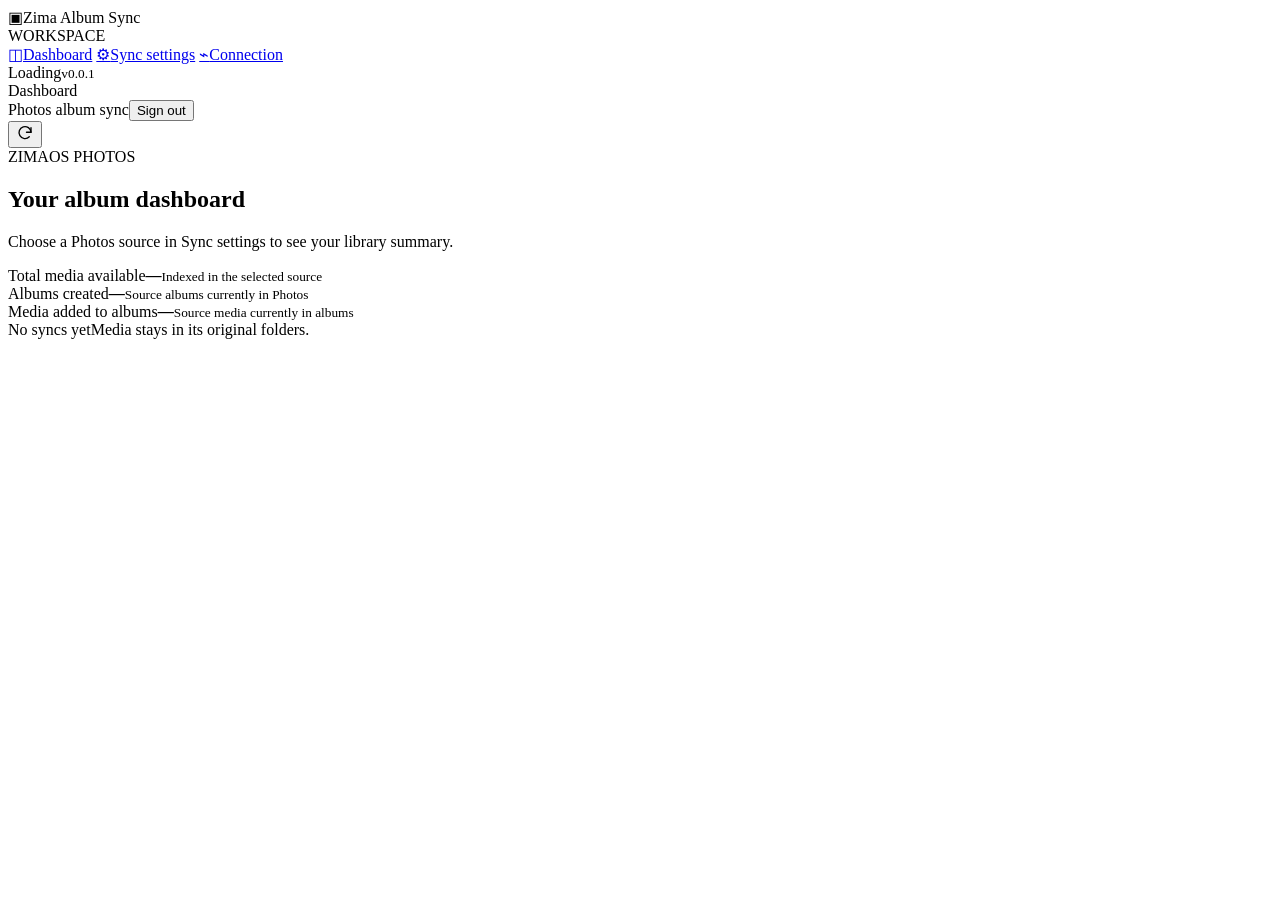
==== zima-album-sync-test/static/index.html @ 0c6388df "feat: add test app dashboard, sync settings and NAS connection controls" ====
<!doctype html>
<html lang="en">
<head>
  <meta charset="utf-8">
  <meta name="viewport" content="width=device-width, initial-scale=1">
  <title>Zima Album Sync</title>
  <link rel="stylesheet" href="/style.css?v=0.0.2">
</head>
<body>
  <main class="shell">
    <aside class="sidebar" aria-label="Main menu">
      <div class="brand"><span class="brand-mark" aria-hidden="true">▣</span><span>Zima Album Sync</span></div>
      <div class="menu-label">WORKSPACE</div>
      <nav class="menu" aria-label="Pages">
        <a class="menu-link" href="#dashboard" aria-current="page"><span class="menu-icon" aria-hidden="true">◫</span>Dashboard</a>
        <a class="menu-link" href="#sync-settings"><span class="menu-icon" aria-hidden="true">⚙</span>Sync settings</a>
        <a id="connectionLink" class="menu-link" href="#connection"><span class="menu-icon" aria-hidden="true">⌁</span>Connection</a>
      </nav>
      <div class="sidebar-footer"><span class="status-dot" aria-hidden="true"></span><div class="footer-copy"><span id="mode" class="mode">Loading</span><small>v0.0.1</small></div></div>
    </aside>

    <div class="content" id="content">
      <header class="content-header"><span id="viewTitle">Dashboard</span><div class="header-actions"><span class="header-caption">Photos album sync</span><button id="logout" class="logout-button" type="button">Sign out</button></div></header>

      <section id="dashboard" class="view" aria-labelledby="page-title">
        <div class="dashboard-toolbar">
          <span id="dashboardRefreshStatus" class="refresh-status" role="status" aria-live="polite"></span>
          <button id="refreshDashboard" class="refresh-dashboard" type="button" aria-label="Refresh dashboard" title="Refresh dashboard">
            <svg viewBox="0 0 24 24" width="18" height="18" fill="none" stroke="currentColor" stroke-width="1.8" stroke-linecap="round" stroke-linejoin="round" aria-hidden="true"><path d="M20 11a8 8 0 1 0-2.3 6.1"/><path d="M20 5v6h-6"/></svg>
          </button>
        </div>
        <div class="hero dashboard-hero">
          <span class="eyebrow">ZIMAOS PHOTOS</span>
          <h1 id="page-title">Your album dashboard</h1>
          <p id="dashboardIntro">Choose a Photos source in Sync settings to see your library summary.</p>
        </div>
        <div class="dashboard-metrics" aria-label="Source summary">
          <div class="metric-card"><span>Total media available</span><strong id="mediaCount">—</strong><small id="mediaCountHint">Indexed in the selected source</small></div>
          <div class="metric-card"><span>Albums created</span><strong id="albumCount">—</strong><small>Source albums currently in Photos</small></div>
          <div class="metric-card"><span>Media added to albums</span><strong id="addedCount">—</strong><small>Source media currently in albums</small></div>
        </div>
        <div class="footline"><span id="lastRun">No syncs yet</span><span>Media stays in its original folders.</span></div>
      </section>

      <section id="sync-settings" class="view" aria-labelledby="settingsPageTitle" hidden>
        <div class="page-heading"><span class="eyebrow">CONFIGURATION</span><h1 id="settingsPageTitle">Sync settings</h1><p>Choose a source, review its albums, and run sync when ready.</p></div>
        <section class="card setup" aria-label="Sync options">
          <div class="section-title"><h2>Sync options</h2><span id="settingsHint" class="subtle">Choose a Photos source to begin</span></div>
          <div class="settings-fields">
            <div class="source-setting"><span class="field-label">Photos source</span><input id="root" type="hidden" value=""><div id="sourceList" class="source-list" role="radiogroup" aria-label="Photos source"></div></div>
            <label class="interval-field">Run automatically<select id="interval" class="interval-select">
              <option value="0">Off — manual only</option><option value="5">Every 5 minutes</option>
              <option value="10">Every 10 minutes</option><option value="15">Every 15 minutes</option>
              <option value="30">Every 30 minutes</option><option value="60">Every hour</option>
              <option value="120">Every 2 hours</option><option value="360">Every 6 hours</option>
              <option value="1440">Daily</option>
            </select></label>
          </div>
        </section>
        <section class="card preview" aria-labelledby="preview-title">
          <div class="section-title"><div><h2 id="preview-title">Albums</h2><p id="previewIntro">Select a source to see its albums.</p></div><button id="refresh" class="text-button" type="button">Reload preview</button></div>
          <div id="changeRows" class="rows album-list"></div>
          <div class="sync-bar"><button id="sync" class="primary sync-button" type="button" disabled><span id="syncLabel">Sync now</span><svg class="sync-icon" viewBox="0 0 24 24" width="17" height="17" fill="none" stroke="currentColor" stroke-width="1.8" stroke-linecap="round" stroke-linejoin="round" aria-hidden="true"><path d="M20 7v5h-5"/><path d="M4 17v-5h5"/><path d="M5.7 9A7 7 0 0 1 18 7l2 5"/><path d="M18.3 15A7 7 0 0 1 6 17l-2-5"/></svg></button><span id="actionHint" class="subtle" role="status" aria-live="polite"></span></div>
        </section>
      </section>

      <section id="connection" class="view" aria-labelledby="connectionPageTitle" hidden>
        <div class="page-heading connection-page-heading"><div><span class="eyebrow">ZIMAOS PHOTOS</span><h1 id="connectionPageTitle">Connection</h1><p>Connect this app to your ZimaOS NAS.</p></div><button id="addNas" class="add-nas" type="button" aria-label="Add NAS connection" title="Add NAS connection">+</button></div>
        <section id="connectionPanel" class="connection card">
          <div id="connectionEmpty" class="connection-empty">No NAS connected yet. Use + to add one.</div>
          <div id="connectionSummary" class="connection-summary" hidden>
            <div class="nas-details"><span class="nas-icon" aria-hidden="true">▣</span><div><strong id="nasName"></strong><small id="nasAddress"></small></div></div>
            <div class="nas-controls">
              <div id="nasHealth" class="nas-health"><span class="nas-health-dot" aria-hidden="true"></span><span id="nasHealthLabel">Checking…</span></div>
              <button id="toggleNas" class="nas-control-button" type="button" aria-label="Disconnect NAS" title="Disconnect NAS">
                <span id="disconnectIcon" class="nas-action-icon" aria-hidden="true"></span>
                <span id="reconnectIcon" class="nas-action-icon" aria-hidden="true" hidden></span>
              </button>
              <button id="deleteNas" class="nas-control-button delete-nas" type="button" aria-label="Delete NAS entry" title="Delete NAS entry"><svg viewBox="0 0 24 24" width="19" height="19" fill="none" stroke="currentColor" stroke-width="1.8" stroke-linecap="round" stroke-linejoin="round" aria-hidden="true"><path d="M3 6h18"/><path d="M8 6V4h8v2"/><path d="M6 6l1 14h10l1-14"/><path d="M10 10v7"/><path d="M14 10v7"/></svg></button>
            </div>
          </div>
        </section>
      </section>
    </div>
  </main>
  <dialog id="nasDialog" class="nas-dialog" aria-labelledby="nasDialogTitle">
    <form id="nasForm" class="nas-form">
      <div class="nas-dialog-heading"><div><span class="eyebrow">ZIMAOS PHOTOS</span><h2 id="nasDialogTitle">Add NAS connection</h2></div><button id="closeNasDialog" class="dialog-close" type="button" aria-label="Close">×</button></div>
      <p>Enter the address and ZimaOS account for your NAS.</p>
      <label for="url">NAS IP address or URL</label><input id="url" name="url" placeholder="192.168.1.10" autocomplete="url" required>
      <label for="nasAlias">NAS name <span class="optional">optional</span></label><input id="nasAlias" name="name" placeholder="My ZimaOS NAS" maxlength="80">
      <label for="username">Username</label><input id="username" name="username" autocomplete="username" required>
      <label for="password">Password</label><input id="password" name="password" type="password" autocomplete="current-password" required>
      <label class="remember-option"><input id="rememberConnection" type="checkbox" checked><span>Keep NAS connected after refresh and app restart</span></label>
      <p id="nasFormError" class="nas-form-error" role="alert" aria-live="polite"></p>
      <div class="nas-dialog-actions"><button id="cancelNas" class="dialog-cancel" type="button">Cancel</button><button id="connect" class="primary" type="submit">Connect NAS</button></div>
    </form>
  </dialog>
  <div id="toast" role="status" aria-live="polite"></div>
  <script src="/app.js?v=0.0.2"></script>
</body>
</html>
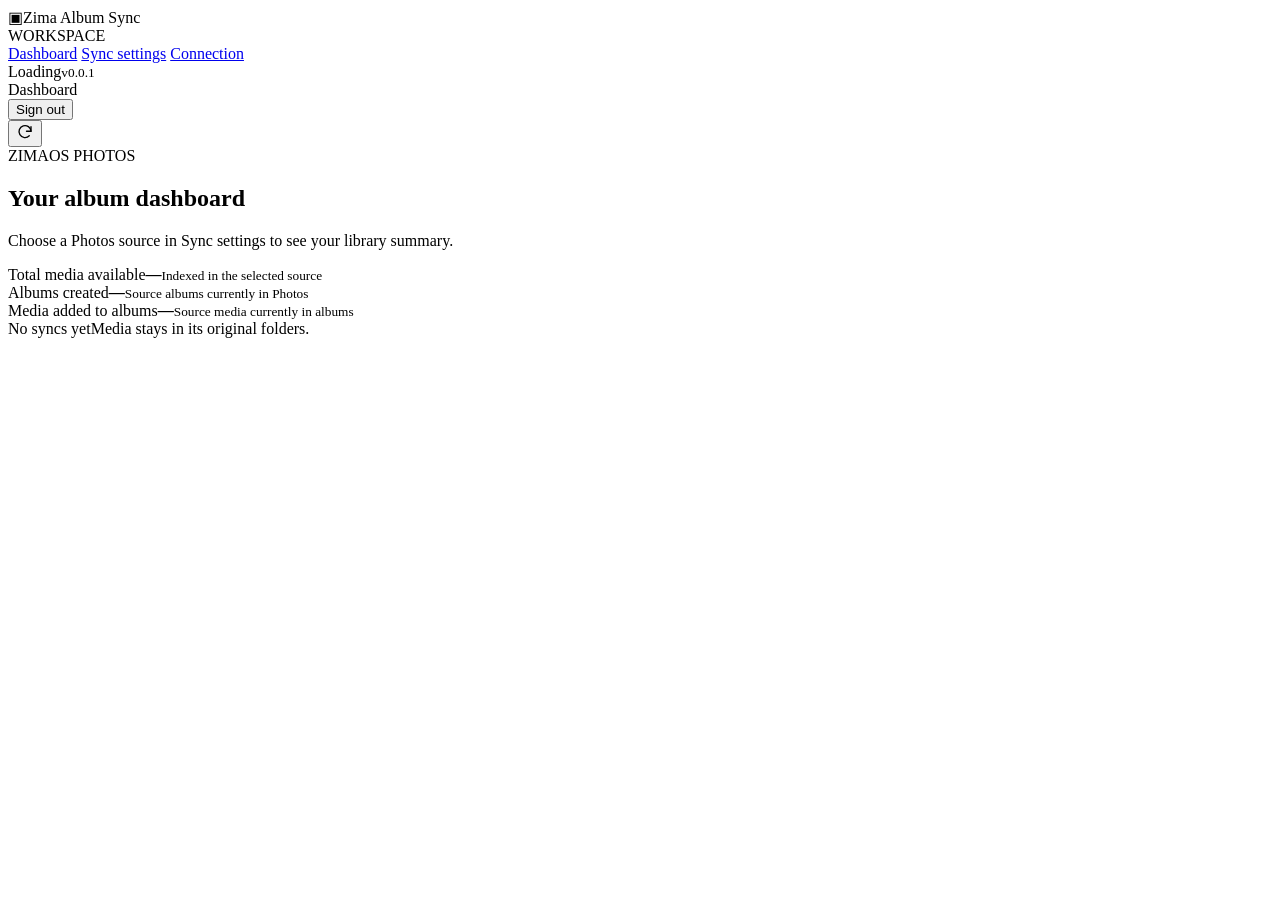
==== commit 570bd8a3: "feat: save schedule changes explicitly and show manual sync controls conditionally" ====
--- a/zima-album-sync-test/static/index.html
+++ b/zima-album-sync-test/static/index.html
@@ -1,32 +1,46 @@
 <!doctype html>
 <html lang="en">
+
 <head>
   <meta charset="utf-8">
   <meta name="viewport" content="width=device-width, initial-scale=1">
   <title>Zima Album Sync</title>
   <link rel="stylesheet" href="/style.css?v=0.0.2">
 </head>
+
 <body>
   <main class="shell">
     <aside class="sidebar" aria-label="Main menu">
       <div class="brand"><span class="brand-mark" aria-hidden="true">▣</span><span>Zima Album Sync</span></div>
       <div class="menu-label">WORKSPACE</div>
       <nav class="menu" aria-label="Pages">
-        <a class="menu-link" href="#dashboard" aria-current="page"><span class="menu-icon" aria-hidden="true">◫</span>Dashboard</a>
-        <a class="menu-link" href="#sync-settings"><span class="menu-icon" aria-hidden="true">⚙</span>Sync settings</a>
-        <a id="connectionLink" class="menu-link" href="#connection"><span class="menu-icon" aria-hidden="true">⌁</span>Connection</a>
+        <a class="menu-link" href="#dashboard" aria-current="page"><span class="menu-icon menu-dashboard"
+            aria-hidden="true"></span>Dashboard</a>
+        <a class="menu-link" href="#sync-settings"><span class="menu-icon menu-refresh" aria-hidden="true"></span>Sync
+          settings</a>
+        <a id="connectionLink" class="menu-link" href="#connection"><span class="menu-icon menu-lan"
+            aria-hidden="true"></span>Connection</a>
       </nav>
-      <div class="sidebar-footer"><span class="status-dot" aria-hidden="true"></span><div class="footer-copy"><span id="mode" class="mode">Loading</span><small>v0.0.1</small></div></div>
+      <div class="sidebar-footer"><span class="status-dot" aria-hidden="true"></span>
+        <div class="footer-copy"><span id="mode" class="mode">Loading</span><small>v0.0.1</small></div>
+      </div>
     </aside>
 
     <div class="content" id="content">
-      <header class="content-header"><span id="viewTitle">Dashboard</span><div class="header-actions"><span class="header-caption">Photos album sync</span><button id="logout" class="logout-button" type="button">Sign out</button></div></header>
+      <header class="content-header"><span id="viewTitle">Dashboard</span>
+        <div class="header-actions"><button id="logout" class="logout-button" type="button">Sign out</button></div>
+      </header>
 
       <section id="dashboard" class="view" aria-labelledby="page-title">
         <div class="dashboard-toolbar">
           <span id="dashboardRefreshStatus" class="refresh-status" role="status" aria-live="polite"></span>
-          <button id="refreshDashboard" class="refresh-dashboard" type="button" aria-label="Refresh dashboard" title="Refresh dashboard">
-            <svg viewBox="0 0 24 24" width="18" height="18" fill="none" stroke="currentColor" stroke-width="1.8" stroke-linecap="round" stroke-linejoin="round" aria-hidden="true"><path d="M20 11a8 8 0 1 0-2.3 6.1"/><path d="M20 5v6h-6"/></svg>
+          <button id="refreshDashboard" class="refresh-dashboard" type="button" aria-label="Refresh dashboard"
+            title="Refresh dashboard">
+            <svg viewBox="0 0 24 24" width="18" height="18" fill="none" stroke="currentColor" stroke-width="1.8"
+              stroke-linecap="round" stroke-linejoin="round" aria-hidden="true">
+              <path d="M20 11a8 8 0 1 0-2.3 6.1" />
+              <path d="M20 5v6h-6" />
+            </svg>
           </button>
         </div>
         <div class="hero dashboard-hero">
@@ -35,48 +49,100 @@
           <p id="dashboardIntro">Choose a Photos source in Sync settings to see your library summary.</p>
         </div>
         <div class="dashboard-metrics" aria-label="Source summary">
-          <div class="metric-card"><span>Total media available</span><strong id="mediaCount">—</strong><small id="mediaCountHint">Indexed in the selected source</small></div>
-          <div class="metric-card"><span>Albums created</span><strong id="albumCount">—</strong><small>Source albums currently in Photos</small></div>
-          <div class="metric-card"><span>Media added to albums</span><strong id="addedCount">—</strong><small>Source media currently in albums</small></div>
+          <div class="metric-card"><span>Total media available</span><strong id="mediaCount">—</strong><small
+              id="mediaCountHint">Indexed in the selected source</small></div>
+          <div class="metric-card"><span>Albums created</span><strong id="albumCount">—</strong><small>Source albums
+              currently in Photos</small></div>
+          <div class="metric-card"><span>Media added to albums</span><strong id="addedCount">—</strong><small>Source
+              media currently in albums</small></div>
         </div>
-        <div class="footline"><span id="lastRun">No syncs yet</span><span>Media stays in its original folders.</span></div>
+        <div class="footline"><span id="lastRun">No syncs yet</span><span>Media stays in its original folders.</span>
+        </div>
       </section>
 
       <section id="sync-settings" class="view" aria-labelledby="settingsPageTitle" hidden>
-        <div class="page-heading"><span class="eyebrow">CONFIGURATION</span><h1 id="settingsPageTitle">Sync settings</h1><p>Choose a source, review its albums, and run sync when ready.</p></div>
+        <div class="page-heading"><span class="eyebrow">CONFIGURATION</span>
+          <h1 id="settingsPageTitle">Sync settings</h1>
+          <p>Choose a source, review its albums, and run sync when ready.</p>
+        </div>
         <section class="card setup" aria-label="Sync options">
-          <div class="section-title"><h2>Sync options</h2><span id="settingsHint" class="subtle">Choose a Photos source to begin</span></div>
+          <div class="section-title">
+            <h2>Sync options</h2><span id="settingsHint" class="subtle">Choose a Photos source to begin</span>
+          </div>
           <div class="settings-fields">
-            <div class="source-setting"><span class="field-label">Photos source</span><input id="root" type="hidden" value=""><div id="sourceList" class="source-list" role="radiogroup" aria-label="Photos source"></div></div>
-            <label class="interval-field">Run automatically<select id="interval" class="interval-select">
-              <option value="0">Off — manual only</option><option value="5">Every 5 minutes</option>
-              <option value="10">Every 10 minutes</option><option value="15">Every 15 minutes</option>
-              <option value="30">Every 30 minutes</option><option value="60">Every hour</option>
-              <option value="120">Every 2 hours</option><option value="360">Every 6 hours</option>
-              <option value="1440">Daily</option>
-            </select></label>
+            <div class="source-setting"><span class="field-label">Photos source</span><input id="root" type="hidden"
+                value="">
+              <div id="sourceList" class="source-list" role="radiogroup" aria-label="Photos source"></div>
+            </div>
+            <div class="schedule-controls">
+              <label class="interval-field">Run automatically<select id="interval" class="interval-select">
+                <option value="0">Off — manual only</option>
+                <option value="5">Every 5 minutes</option>
+                <option value="10">Every 10 minutes</option>
+                <option value="15">Every 15 minutes</option>
+                <option value="30">Every 30 minutes</option>
+                <option value="60">Every hour</option>
+                <option value="120">Every 2 hours</option>
+                <option value="360">Every 6 hours</option>
+                <option value="1440">Daily</option>
+              </select></label>
+              <button id="saveSchedule" class="primary" type="button" disabled>Save</button>
+              <div id="manualControls" class="sync-bar" hidden><button id="sync" class="primary sync-button" type="button" disabled><span
+                id="syncLabel">Sync now</span><svg class="sync-icon" viewBox="0 0 24 24" width="17" height="17"
+                fill="none" stroke="currentColor" stroke-width="1.8" stroke-linecap="round" stroke-linejoin="round"
+                aria-hidden="true">
+                <path d="M20 7v5h-5" />
+                <path d="M4 17v-5h5" />
+                <path d="M5.7 9A7 7 0 0 1 18 7l2 5" />
+                <path d="M18.3 15A7 7 0 0 1 6 17l-2-5" />
+              </svg></button><span id="actionHint" class="subtle" role="status" aria-live="polite"></span></div>
+            </div>
           </div>
         </section>
         <section class="card preview" aria-labelledby="preview-title">
-          <div class="section-title"><div><h2 id="preview-title">Albums</h2><p id="previewIntro">Select a source to see its albums.</p></div><button id="refresh" class="text-button" type="button">Reload preview</button></div>
+          <div class="section-title">
+            <div>
+              <h2 id="preview-title">Albums</h2>
+              <p id="previewIntro">Select a source to see its albums.</p>
+            </div><button id="refresh" class="text-button" type="button">Reload preview</button>
+          </div>
           <div id="changeRows" class="rows album-list"></div>
-          <div class="sync-bar"><button id="sync" class="primary sync-button" type="button" disabled><span id="syncLabel">Sync now</span><svg class="sync-icon" viewBox="0 0 24 24" width="17" height="17" fill="none" stroke="currentColor" stroke-width="1.8" stroke-linecap="round" stroke-linejoin="round" aria-hidden="true"><path d="M20 7v5h-5"/><path d="M4 17v-5h5"/><path d="M5.7 9A7 7 0 0 1 18 7l2 5"/><path d="M18.3 15A7 7 0 0 1 6 17l-2-5"/></svg></button><span id="actionHint" class="subtle" role="status" aria-live="polite"></span></div>
+
         </section>
       </section>
 
       <section id="connection" class="view" aria-labelledby="connectionPageTitle" hidden>
-        <div class="page-heading connection-page-heading"><div><span class="eyebrow">ZIMAOS PHOTOS</span><h1 id="connectionPageTitle">Connection</h1><p>Connect this app to your ZimaOS NAS.</p></div><button id="addNas" class="add-nas" type="button" aria-label="Add NAS connection" title="Add NAS connection">+</button></div>
+        <div class="page-heading connection-page-heading">
+          <div><span class="eyebrow">ZIMAOS PHOTOS</span>
+            <h1 id="connectionPageTitle">Connection</h1>
+            <p>Connect this app to your ZimaOS NAS.</p>
+          </div><button id="addNas" class="add-nas" type="button" aria-label="Add NAS connection"
+            title="Add NAS connection">+</button>
+        </div>
         <section id="connectionPanel" class="connection card">
           <div id="connectionEmpty" class="connection-empty">No NAS connected yet. Use + to add one.</div>
           <div id="connectionSummary" class="connection-summary" hidden>
-            <div class="nas-details"><span class="nas-icon" aria-hidden="true">▣</span><div><strong id="nasName"></strong><small id="nasAddress"></small></div></div>
+            <div class="nas-details"><span class="nas-icon menu-icon menu-lan" aria-hidden="true"></span>
+              <div><strong id="nasName"></strong><small id="nasAddress"></small></div>
+            </div>
             <div class="nas-controls">
-              <div id="nasHealth" class="nas-health"><span class="nas-health-dot" aria-hidden="true"></span><span id="nasHealthLabel">Checking…</span></div>
-              <button id="toggleNas" class="nas-control-button" type="button" aria-label="Disconnect NAS" title="Disconnect NAS">
+              <div id="nasHealth" class="nas-health"><span class="nas-health-dot" aria-hidden="true"></span><span
+                  id="nasHealthLabel">Checking…</span></div>
+              <button id="toggleNas" class="nas-control-button" type="button" aria-label="Disconnect NAS"
+                title="Disconnect NAS">
                 <span id="disconnectIcon" class="nas-action-icon" aria-hidden="true"></span>
                 <span id="reconnectIcon" class="nas-action-icon" aria-hidden="true" hidden></span>
               </button>
-              <button id="deleteNas" class="nas-control-button delete-nas" type="button" aria-label="Delete NAS entry" title="Delete NAS entry"><svg viewBox="0 0 24 24" width="19" height="19" fill="none" stroke="currentColor" stroke-width="1.8" stroke-linecap="round" stroke-linejoin="round" aria-hidden="true"><path d="M3 6h18"/><path d="M8 6V4h8v2"/><path d="M6 6l1 14h10l1-14"/><path d="M10 10v7"/><path d="M14 10v7"/></svg></button>
+              <button id="deleteNas" class="nas-control-button delete-nas" type="button" aria-label="Delete NAS entry"
+                title="Delete NAS entry"><svg viewBox="0 0 24 24" width="19" height="19" fill="none"
+                  stroke="currentColor" stroke-width="1.8" stroke-linecap="round" stroke-linejoin="round"
+                  aria-hidden="true">
+                  <path d="M3 6h18" />
+                  <path d="M8 6V4h8v2" />
+                  <path d="M6 6l1 14h10l1-14" />
+                  <path d="M10 10v7" />
+                  <path d="M14 10v7" />
+                </svg></button>
             </div>
           </div>
         </section>
@@ -85,18 +151,28 @@
   </main>
   <dialog id="nasDialog" class="nas-dialog" aria-labelledby="nasDialogTitle">
     <form id="nasForm" class="nas-form">
-      <div class="nas-dialog-heading"><div><span class="eyebrow">ZIMAOS PHOTOS</span><h2 id="nasDialogTitle">Add NAS connection</h2></div><button id="closeNasDialog" class="dialog-close" type="button" aria-label="Close">×</button></div>
+      <div class="nas-dialog-heading">
+        <div><span class="eyebrow">ZIMAOS PHOTOS</span>
+          <h2 id="nasDialogTitle">Add NAS connection</h2>
+        </div><button id="closeNasDialog" class="dialog-close" type="button" aria-label="Close">×</button>
+      </div>
       <p>Enter the address and ZimaOS account for your NAS.</p>
-      <label for="url">NAS IP address or URL</label><input id="url" name="url" placeholder="192.168.1.10" autocomplete="url" required>
-      <label for="nasAlias">NAS name <span class="optional">optional</span></label><input id="nasAlias" name="name" placeholder="My ZimaOS NAS" maxlength="80">
+      <label for="url">NAS IP address or URL</label><input id="url" name="url" placeholder="192.168.1.10"
+        autocomplete="url" required>
+      <label for="nasAlias">NAS name <span class="optional">optional</span></label><input id="nasAlias" name="name"
+        placeholder="My ZimaOS NAS" maxlength="80">
       <label for="username">Username</label><input id="username" name="username" autocomplete="username" required>
-      <label for="password">Password</label><input id="password" name="password" type="password" autocomplete="current-password" required>
-      <label class="remember-option"><input id="rememberConnection" type="checkbox" checked><span>Keep NAS connected after refresh and app restart</span></label>
+      <label for="password">Password</label><input id="password" name="password" type="password"
+        autocomplete="current-password" required>
+      <label class="remember-option"><input id="rememberConnection" type="checkbox" checked><span>Keep NAS connected
+          after refresh and app restart</span></label>
       <p id="nasFormError" class="nas-form-error" role="alert" aria-live="polite"></p>
-      <div class="nas-dialog-actions"><button id="cancelNas" class="dialog-cancel" type="button">Cancel</button><button id="connect" class="primary" type="submit">Connect NAS</button></div>
+      <div class="nas-dialog-actions"><button id="cancelNas" class="dialog-cancel" type="button">Cancel</button><button
+          id="connect" class="primary" type="submit">Connect NAS</button></div>
     </form>
   </dialog>
   <div id="toast" role="status" aria-live="polite"></div>
   <script src="/app.js?v=0.0.2"></script>
 </body>
-</html>
+
+</html>
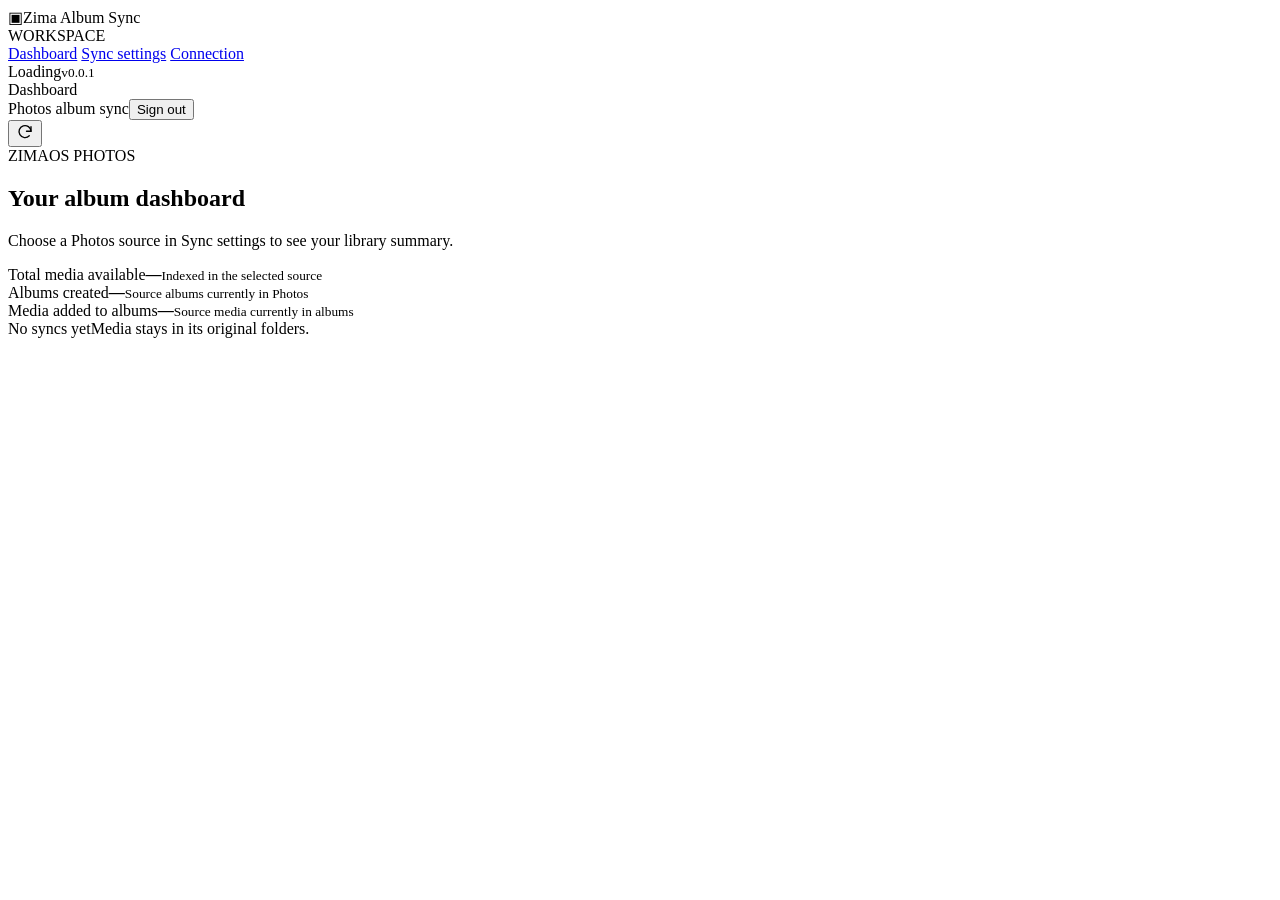
==== commit 70426e58: "feat: use borderless icons for navigation and NAS entries" ====
--- a/zima-album-sync-test/static/index.html
+++ b/zima-album-sync-test/static/index.html
@@ -1,13 +1,11 @@
 <!doctype html>
 <html lang="en">
-
 <head>
   <meta charset="utf-8">
   <meta name="viewport" content="width=device-width, initial-scale=1">
   <title>Zima Album Sync</title>
   <link rel="stylesheet" href="/style.css?v=0.0.2">
 </head>
-
 <body>
   <main class="shell">
     <aside class="sidebar" aria-label="Main menu">
@@ -21,26 +19,17 @@
         <a id="connectionLink" class="menu-link" href="#connection"><span class="menu-icon menu-lan"
             aria-hidden="true"></span>Connection</a>
       </nav>
-      <div class="sidebar-footer"><span class="status-dot" aria-hidden="true"></span>
-        <div class="footer-copy"><span id="mode" class="mode">Loading</span><small>v0.0.1</small></div>
-      </div>
+      <div class="sidebar-footer"><span class="status-dot" aria-hidden="true"></span><div class="footer-copy"><span id="mode" class="mode">Loading</span><small>v0.0.1</small></div></div>
     </aside>
 
     <div class="content" id="content">
-      <header class="content-header"><span id="viewTitle">Dashboard</span>
-        <div class="header-actions"><button id="logout" class="logout-button" type="button">Sign out</button></div>
-      </header>
+      <header class="content-header"><span id="viewTitle">Dashboard</span><div class="header-actions"><span class="header-caption">Photos album sync</span><button id="logout" class="logout-button" type="button">Sign out</button></div></header>
 
       <section id="dashboard" class="view" aria-labelledby="page-title">
         <div class="dashboard-toolbar">
           <span id="dashboardRefreshStatus" class="refresh-status" role="status" aria-live="polite"></span>
-          <button id="refreshDashboard" class="refresh-dashboard" type="button" aria-label="Refresh dashboard"
-            title="Refresh dashboard">
-            <svg viewBox="0 0 24 24" width="18" height="18" fill="none" stroke="currentColor" stroke-width="1.8"
-              stroke-linecap="round" stroke-linejoin="round" aria-hidden="true">
-              <path d="M20 11a8 8 0 1 0-2.3 6.1" />
-              <path d="M20 5v6h-6" />
-            </svg>
+          <button id="refreshDashboard" class="refresh-dashboard" type="button" aria-label="Refresh dashboard" title="Refresh dashboard">
+            <svg viewBox="0 0 24 24" width="18" height="18" fill="none" stroke="currentColor" stroke-width="1.8" stroke-linecap="round" stroke-linejoin="round" aria-hidden="true"><path d="M20 11a8 8 0 1 0-2.3 6.1"/><path d="M20 5v6h-6"/></svg>
           </button>
         </div>
         <div class="hero dashboard-hero">
@@ -49,76 +38,37 @@
           <p id="dashboardIntro">Choose a Photos source in Sync settings to see your library summary.</p>
         </div>
         <div class="dashboard-metrics" aria-label="Source summary">
-          <div class="metric-card"><span>Total media available</span><strong id="mediaCount">—</strong><small
-              id="mediaCountHint">Indexed in the selected source</small></div>
-          <div class="metric-card"><span>Albums created</span><strong id="albumCount">—</strong><small>Source albums
-              currently in Photos</small></div>
-          <div class="metric-card"><span>Media added to albums</span><strong id="addedCount">—</strong><small>Source
-              media currently in albums</small></div>
+          <div class="metric-card"><span>Total media available</span><strong id="mediaCount">—</strong><small id="mediaCountHint">Indexed in the selected source</small></div>
+          <div class="metric-card"><span>Albums created</span><strong id="albumCount">—</strong><small>Source albums currently in Photos</small></div>
+          <div class="metric-card"><span>Media added to albums</span><strong id="addedCount">—</strong><small>Source media currently in albums</small></div>
         </div>
-        <div class="footline"><span id="lastRun">No syncs yet</span><span>Media stays in its original folders.</span>
-        </div>
+        <div class="footline"><span id="lastRun">No syncs yet</span><span>Media stays in its original folders.</span></div>
       </section>
 
       <section id="sync-settings" class="view" aria-labelledby="settingsPageTitle" hidden>
-        <div class="page-heading"><span class="eyebrow">CONFIGURATION</span>
-          <h1 id="settingsPageTitle">Sync settings</h1>
-          <p>Choose a source, review its albums, and run sync when ready.</p>
-        </div>
+        <div class="page-heading"><span class="eyebrow">CONFIGURATION</span><h1 id="settingsPageTitle">Sync settings</h1><p>Choose a source, review its albums, and run sync when ready.</p></div>
         <section class="card setup" aria-label="Sync options">
-          <div class="section-title">
-            <h2>Sync options</h2><span id="settingsHint" class="subtle">Choose a Photos source to begin</span>
-          </div>
+          <div class="section-title"><h2>Sync options</h2><span id="settingsHint" class="subtle">Choose a Photos source to begin</span></div>
           <div class="settings-fields">
-            <div class="source-setting"><span class="field-label">Photos source</span><input id="root" type="hidden"
-                value="">
-              <div id="sourceList" class="source-list" role="radiogroup" aria-label="Photos source"></div>
-            </div>
-            <div class="schedule-controls">
-              <label class="interval-field">Run automatically<select id="interval" class="interval-select">
-                <option value="0">Off — manual only</option>
-                <option value="5">Every 5 minutes</option>
-                <option value="10">Every 10 minutes</option>
-                <option value="15">Every 15 minutes</option>
-                <option value="30">Every 30 minutes</option>
-                <option value="60">Every hour</option>
-                <option value="120">Every 2 hours</option>
-                <option value="360">Every 6 hours</option>
-                <option value="1440">Daily</option>
-              </select></label>
-              <button id="saveSchedule" class="primary" type="button" disabled>Save</button>
-              <div id="manualControls" class="sync-bar" hidden><button id="sync" class="primary sync-button" type="button" disabled><span
-                id="syncLabel">Sync now</span><svg class="sync-icon" viewBox="0 0 24 24" width="17" height="17"
-                fill="none" stroke="currentColor" stroke-width="1.8" stroke-linecap="round" stroke-linejoin="round"
-                aria-hidden="true">
-                <path d="M20 7v5h-5" />
-                <path d="M4 17v-5h5" />
-                <path d="M5.7 9A7 7 0 0 1 18 7l2 5" />
-                <path d="M18.3 15A7 7 0 0 1 6 17l-2-5" />
-              </svg></button><span id="actionHint" class="subtle" role="status" aria-live="polite"></span></div>
-            </div>
+            <div class="source-setting"><span class="field-label">Photos source</span><input id="root" type="hidden" value=""><div id="sourceList" class="source-list" role="radiogroup" aria-label="Photos source"></div></div>
+            <label class="interval-field">Run automatically<select id="interval" class="interval-select">
+              <option value="0">Off — manual only</option><option value="5">Every 5 minutes</option>
+              <option value="10">Every 10 minutes</option><option value="15">Every 15 minutes</option>
+              <option value="30">Every 30 minutes</option><option value="60">Every hour</option>
+              <option value="120">Every 2 hours</option><option value="360">Every 6 hours</option>
+              <option value="1440">Daily</option>
+            </select></label>
           </div>
         </section>
         <section class="card preview" aria-labelledby="preview-title">
-          <div class="section-title">
-            <div>
-              <h2 id="preview-title">Albums</h2>
-              <p id="previewIntro">Select a source to see its albums.</p>
-            </div><button id="refresh" class="text-button" type="button">Reload preview</button>
-          </div>
+          <div class="section-title"><div><h2 id="preview-title">Albums</h2><p id="previewIntro">Select a source to see its albums.</p></div><button id="refresh" class="text-button" type="button">Reload preview</button></div>
           <div id="changeRows" class="rows album-list"></div>
-
+          <div class="sync-bar"><button id="sync" class="primary sync-button" type="button" disabled><span id="syncLabel">Sync now</span><svg class="sync-icon" viewBox="0 0 24 24" width="17" height="17" fill="none" stroke="currentColor" stroke-width="1.8" stroke-linecap="round" stroke-linejoin="round" aria-hidden="true"><path d="M20 7v5h-5"/><path d="M4 17v-5h5"/><path d="M5.7 9A7 7 0 0 1 18 7l2 5"/><path d="M18.3 15A7 7 0 0 1 6 17l-2-5"/></svg></button><span id="actionHint" class="subtle" role="status" aria-live="polite"></span></div>
         </section>
       </section>
 
       <section id="connection" class="view" aria-labelledby="connectionPageTitle" hidden>
-        <div class="page-heading connection-page-heading">
-          <div><span class="eyebrow">ZIMAOS PHOTOS</span>
-            <h1 id="connectionPageTitle">Connection</h1>
-            <p>Connect this app to your ZimaOS NAS.</p>
-          </div><button id="addNas" class="add-nas" type="button" aria-label="Add NAS connection"
-            title="Add NAS connection">+</button>
-        </div>
+        <div class="page-heading connection-page-heading"><div><span class="eyebrow">ZIMAOS PHOTOS</span><h1 id="connectionPageTitle">Connection</h1><p>Connect this app to your ZimaOS NAS.</p></div><button id="addNas" class="add-nas" type="button" aria-label="Add NAS connection" title="Add NAS connection">+</button></div>
         <section id="connectionPanel" class="connection card">
           <div id="connectionEmpty" class="connection-empty">No NAS connected yet. Use + to add one.</div>
           <div id="connectionSummary" class="connection-summary" hidden>
@@ -126,23 +76,12 @@
               <div><strong id="nasName"></strong><small id="nasAddress"></small></div>
             </div>
             <div class="nas-controls">
-              <div id="nasHealth" class="nas-health"><span class="nas-health-dot" aria-hidden="true"></span><span
-                  id="nasHealthLabel">Checking…</span></div>
-              <button id="toggleNas" class="nas-control-button" type="button" aria-label="Disconnect NAS"
-                title="Disconnect NAS">
+              <div id="nasHealth" class="nas-health"><span class="nas-health-dot" aria-hidden="true"></span><span id="nasHealthLabel">Checking…</span></div>
+              <button id="toggleNas" class="nas-control-button" type="button" aria-label="Disconnect NAS" title="Disconnect NAS">
                 <span id="disconnectIcon" class="nas-action-icon" aria-hidden="true"></span>
                 <span id="reconnectIcon" class="nas-action-icon" aria-hidden="true" hidden></span>
               </button>
-              <button id="deleteNas" class="nas-control-button delete-nas" type="button" aria-label="Delete NAS entry"
-                title="Delete NAS entry"><svg viewBox="0 0 24 24" width="19" height="19" fill="none"
-                  stroke="currentColor" stroke-width="1.8" stroke-linecap="round" stroke-linejoin="round"
-                  aria-hidden="true">
-                  <path d="M3 6h18" />
-                  <path d="M8 6V4h8v2" />
-                  <path d="M6 6l1 14h10l1-14" />
-                  <path d="M10 10v7" />
-                  <path d="M14 10v7" />
-                </svg></button>
+              <button id="deleteNas" class="nas-control-button delete-nas" type="button" aria-label="Delete NAS entry" title="Delete NAS entry"><svg viewBox="0 0 24 24" width="19" height="19" fill="none" stroke="currentColor" stroke-width="1.8" stroke-linecap="round" stroke-linejoin="round" aria-hidden="true"><path d="M3 6h18"/><path d="M8 6V4h8v2"/><path d="M6 6l1 14h10l1-14"/><path d="M10 10v7"/><path d="M14 10v7"/></svg></button>
             </div>
           </div>
         </section>
@@ -151,28 +90,18 @@
   </main>
   <dialog id="nasDialog" class="nas-dialog" aria-labelledby="nasDialogTitle">
     <form id="nasForm" class="nas-form">
-      <div class="nas-dialog-heading">
-        <div><span class="eyebrow">ZIMAOS PHOTOS</span>
-          <h2 id="nasDialogTitle">Add NAS connection</h2>
-        </div><button id="closeNasDialog" class="dialog-close" type="button" aria-label="Close">×</button>
-      </div>
+      <div class="nas-dialog-heading"><div><span class="eyebrow">ZIMAOS PHOTOS</span><h2 id="nasDialogTitle">Add NAS connection</h2></div><button id="closeNasDialog" class="dialog-close" type="button" aria-label="Close">×</button></div>
       <p>Enter the address and ZimaOS account for your NAS.</p>
-      <label for="url">NAS IP address or URL</label><input id="url" name="url" placeholder="192.168.1.10"
-        autocomplete="url" required>
-      <label for="nasAlias">NAS name <span class="optional">optional</span></label><input id="nasAlias" name="name"
-        placeholder="My ZimaOS NAS" maxlength="80">
+      <label for="url">NAS IP address or URL</label><input id="url" name="url" placeholder="192.168.1.10" autocomplete="url" required>
+      <label for="nasAlias">NAS name <span class="optional">optional</span></label><input id="nasAlias" name="name" placeholder="My ZimaOS NAS" maxlength="80">
       <label for="username">Username</label><input id="username" name="username" autocomplete="username" required>
-      <label for="password">Password</label><input id="password" name="password" type="password"
-        autocomplete="current-password" required>
-      <label class="remember-option"><input id="rememberConnection" type="checkbox" checked><span>Keep NAS connected
-          after refresh and app restart</span></label>
+      <label for="password">Password</label><input id="password" name="password" type="password" autocomplete="current-password" required>
+      <label class="remember-option"><input id="rememberConnection" type="checkbox" checked><span>Keep NAS connected after refresh and app restart</span></label>
       <p id="nasFormError" class="nas-form-error" role="alert" aria-live="polite"></p>
-      <div class="nas-dialog-actions"><button id="cancelNas" class="dialog-cancel" type="button">Cancel</button><button
-          id="connect" class="primary" type="submit">Connect NAS</button></div>
+      <div class="nas-dialog-actions"><button id="cancelNas" class="dialog-cancel" type="button">Cancel</button><button id="connect" class="primary" type="submit">Connect NAS</button></div>
     </form>
   </dialog>
   <div id="toast" role="status" aria-live="polite"></div>
   <script src="/app.js?v=0.0.2"></script>
 </body>
-
-</html>+</html>
